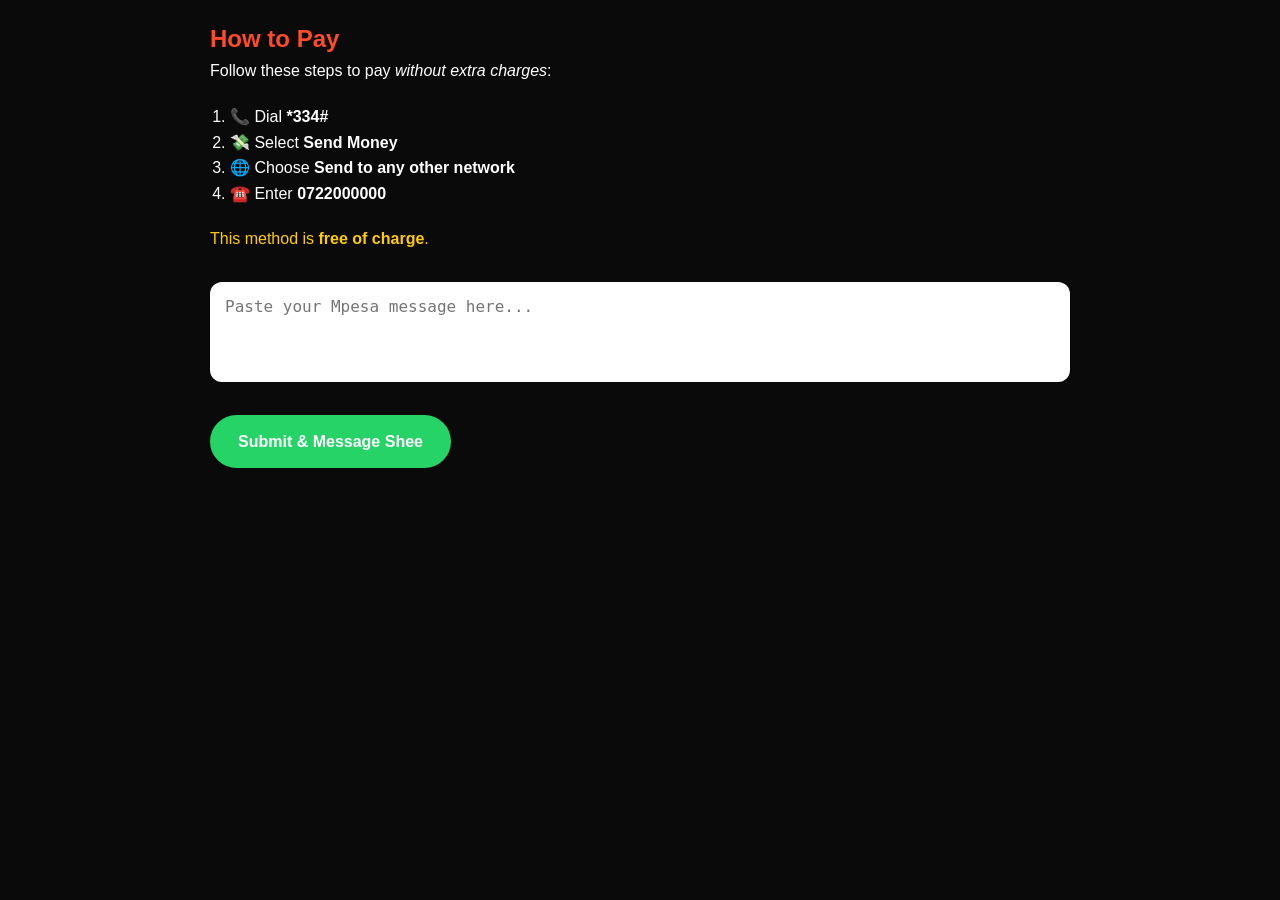
==== payment.html @ 9dd46d13 "Add files via upload" ====
<!DOCTYPE html>
<html lang="en">
<head>
  <meta charset="UTF-8">
  <title>Payment Procedure</title>
  <link rel="stylesheet" href="style.css">
</head>
<body>
  <div class="container">
    <h2 class="highlight">How to Pay</h2>
    <div class="instructions">
      <p>Follow these steps to pay <em>without extra charges</em>:</p>
      <ol>
        <li>📞 Dial <strong>*334#</strong></li>
        <li>💸 Select <strong>Send Money</strong></li>
        <li>🌐 Choose <strong>Send to any other network</strong></li>
        <li>☎️ Enter <strong>0722000000</strong></li>
      </ol>
      <p class="note">This method is <strong>free of charge</strong>.</p>
      <textarea placeholder="Paste your Mpesa message here..."></textarea>
      <a class="btn green" href="https://wa.me/254722000000?text=Hello%20Nancy%2C%20I%20paid%20for%20this%20service%2C%20my%20name%20is%20" target="_blank">Submit & Message Shee</a>
    </div>
  </div>
</body>
</html>
---- style.css ----
* {
  box-sizing: border-box;
  margin: 0;
  padding: 0;
}
body {
  font-family: 'Segoe UI', sans-serif;
  background: #0a0a0a;
  color: #fff;
  line-height: 1.6;
}
.container {
  padding: 20px;
  max-width: 900px;
  margin: auto;
}
.center {
  text-align: center;
  padding-top: 120px;
}
.landing {
  background: url('shee-landing.jpg') no-repeat center center/cover;
  height: 100vh;
  position: relative;
}
.overlay {
  background: rgba(0, 0, 0, 0.6);
  height: 100%;
  width: 100%;
  position: absolute;
}
.btn {
  display: inline-block;
  background: linear-gradient(to right, #ff416c, #ff4b2b);
  color: #fff;
  padding: 14px 28px;
  margin-top: 25px;
  text-decoration: none;
  border-radius: 30px;
  font-weight: bold;
  transition: 0.3s ease;
}
.btn:hover {
  opacity: 0.9;
}
.btn.green {
  background: #25D366;
}
.service-box {
  display: flex;
  flex-wrap: wrap;
  gap: 30px;
  align-items: flex-start;
  margin-top: 30px;
}
.service-text {
  flex: 1;
}
.service-box img {
  max-width: 300px;
  border-radius: 15px;
  box-shadow: 0 4px 15px rgba(255, 105, 180, 0.3);
}
textarea {
  width: 100%;
  height: 100px;
  margin-top: 20px;
  border-radius: 12px;
  border: none;
  padding: 15px;
  font-size: 16px;
  resize: none;
}
.highlight {
  color: #ff4b2b;
}
.note {
  color: #ffcc00;
  margin: 10px 0;
}
ol {
  margin: 20px 0;
  padding-left: 20px;
}
ul li {
  margin: 12px 0;
  font-size: 18px;
}
@media (max-width: 768px) {
  .service-box {
    flex-direction: column;
    align-items: center;
  }
  .service-box img {
    width: 100%;
  }
}
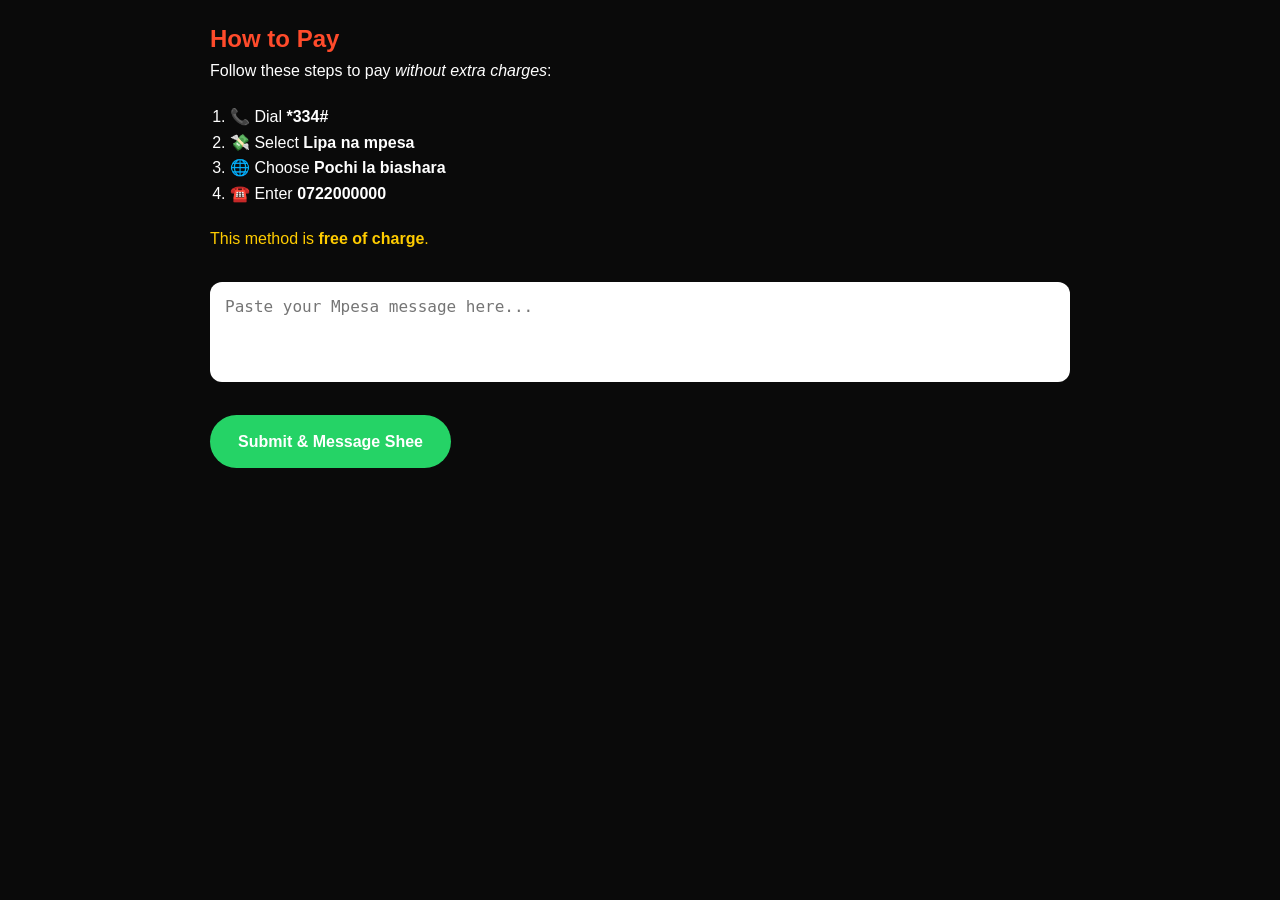
==== commit 59e497a9: "Update payment instructions and contact name" ====
--- a/payment.html
+++ b/payment.html
@@ -12,14 +12,14 @@
       <p>Follow these steps to pay <em>without extra charges</em>:</p>
       <ol>
         <li>📞 Dial <strong>*334#</strong></li>
-        <li>💸 Select <strong>Send Money</strong></li>
-        <li>🌐 Choose <strong>Send to any other network</strong></li>
+        <li>💸 Select <strong>Lipa na mpesa</strong></li>
+        <li>🌐 Choose <strong>Pochi la biashara</strong></li>
         <li>☎️ Enter <strong>0722000000</strong></li>
       </ol>
       <p class="note">This method is <strong>free of charge</strong>.</p>
       <textarea placeholder="Paste your Mpesa message here..."></textarea>
-      <a class="btn green" href="https://wa.me/254722000000?text=Hello%20Nancy%2C%20I%20paid%20for%20this%20service%2C%20my%20name%20is%20" target="_blank">Submit & Message Shee</a>
+      <a class="btn green" href="https://wa.me/254722000000?text=Hello%20Betty%2C%20I%20paid%20for%20this%20service%2C%20my%20name%20is%20" target="_blank">Submit & Message Shee</a>
     </div>
   </div>
 </body>
-</html>+</html>
